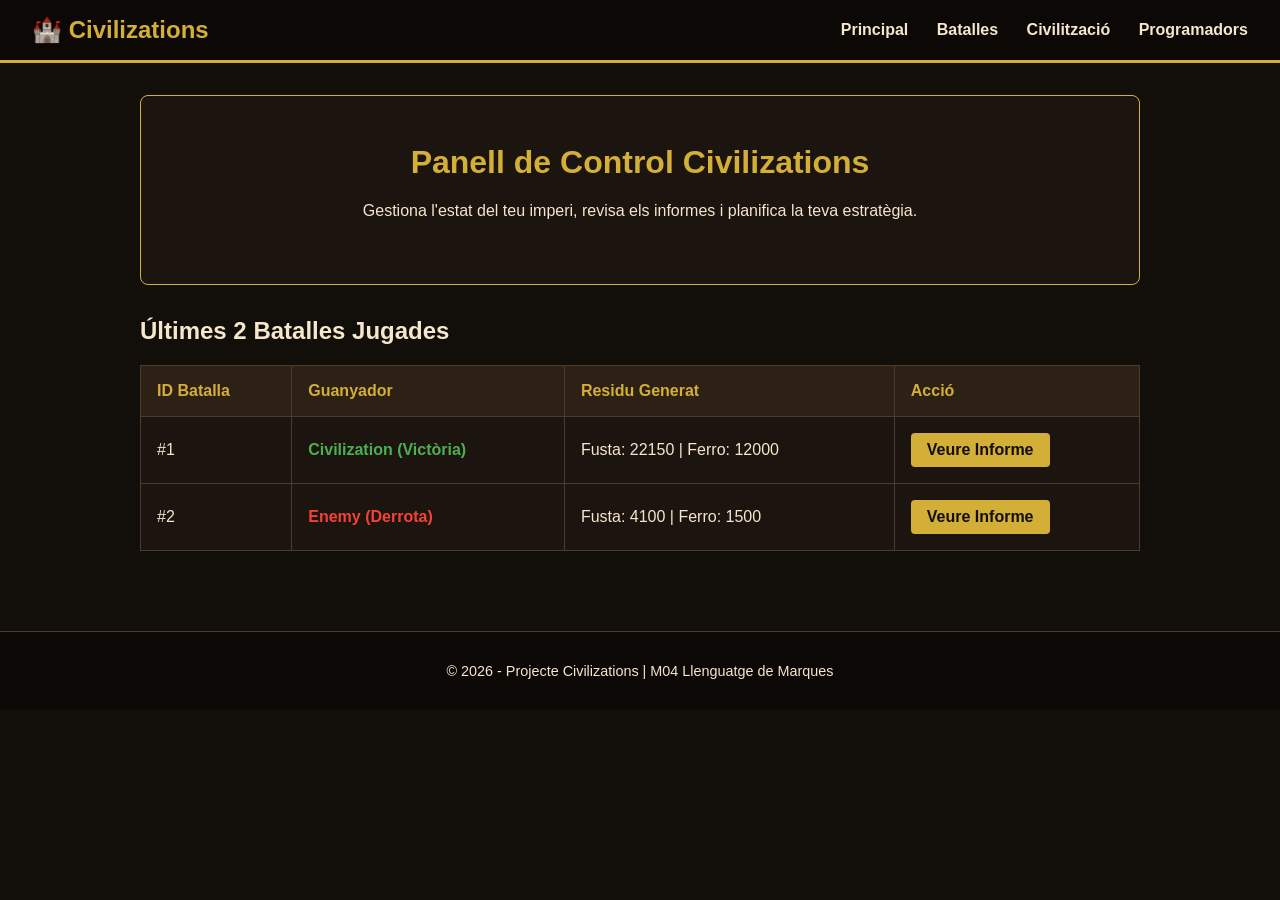
==== M4/index.html @ a7404488 "Web Minimo de web hecho" ====
<!DOCTYPE html>
<html lang="ca">
<head>
    <meta charset="UTF-8">
    <meta name="viewport" content="width=device-width, initial-scale=1.0">
    <title>Civilizations - Principal</title>
    <link rel="stylesheet" href="estils.css">
</head>
<body>
    <header>
        <div class="logo">🏰 Civilizations</div>
        <nav>
            <a href="index.html">Principal</a>
            <a href="batalles.html">Batalles</a>
            <a href="civilitzacio.html">Civilització</a>
            <a href="programadors.html">Programadors</a>
        </nav>
    </header>

    <main class="container animate-fade">
        <div class="hero">
            <h1>Panell de Control Civilizations</h1>
            <p>Gestiona l'estat del teu imperi, revisa els informes i planifica la teva estratègia.</p>
        </div>

        <h2>Últimes 2 Batalles Jugades</h2>
        <table>
            <thead>
                <tr>
                    <th>ID Batalla</th>
                    <th>Guanyador</th>
                    <th>Residu Generat</th>
                    <th>Acció</th>
                </tr>
            </thead>
            <tbody>
                <tr>
                    <td>#1</td>
                    <td class="civilization">Civilization (Victòria)</td>
                    <td>Fusta: 22150 | Ferro: 12000</td>
                    <td><a href="informes.html" class="btn">Veure Informe</a></td>
                </tr>
                <tr>
                    <td>#2</td>
                    <td class="enemy">Enemy (Derrota)</td>
                    <td>Fusta: 4100 | Ferro: 1500</td>
                    <td><a href="informes.html" class="btn">Veure Informe</a></td>
                </tr>
            </tbody>
        </table>
    </main>

    <footer>
        <p>&copy; 2026 - Projecte Civilizations | M04 Llenguatge de Marques</p>
    </footer>
</body>
</html>
---- M4/estils.css ----
/* VARIABLES DE COLOR MEDIEVAL */
:root {
    --bg: #120e0a;
    --panel: #1c140e;
    --gold: #d4af37;
    --text: #f5e6cc;
    --green: #4caf50;
    --red: #f44336;
}

/* ESTILOS GENERALES */
body {
    background-color: var(--bg);
    color: var(--text);
    font-family: 'Segoe UI', Tahoma, Geneva, Verdana, sans-serif;
    margin: 0;
    padding: 0;
}

.container {
    padding: 2rem;
    max-width: 1000px;
    margin: auto;
}

/* CABECERA Y MENÚ RESPONSIVE */
header {
    background-color: #0c0805;
    display: flex;
    justify-content: space-between;
    align-items: center;
    padding: 1rem 2rem;
    border-bottom: 3px solid var(--gold);
}

.logo {
    font-size: 1.5rem;
    font-weight: bold;
    color: var(--gold);
}

nav a {
    color: var(--text);
    text-decoration: none;
    margin-left: 1.5rem;
    font-weight: bold;
    transition: 0.3s;
}

nav a:hover {
    color: var(--gold);
}

/* PORTADA */
.hero {
    background: var(--panel);
    padding: 3rem;
    text-align: center;
    border-radius: 8px;
    border: 1px solid var(--gold);
    margin-bottom: 2rem;
}

.hero h1 {
    color: var(--gold);
    margin-top: 0;
}

/* TABLAS */
table {
    width: 100%;
    border-collapse: collapse;
    background-color: var(--panel);
    margin-top: 1rem;
}

th, td {
    padding: 1rem;
    border: 1px solid #4a3b2c;
    text-align: left;
}

th {
    background-color: #2d2015;
    color: var(--gold);
}

/* RECUADROS Y BOTONES */
.counter-box {
    background: #2d2015;
    padding: 1rem;
    border-radius: 5px;
    margin-bottom: 1.5rem;
    border-left: 5px solid var(--gold);
    font-weight: bold;
}

.btn {
    background-color: var(--gold);
    color: #120e0a;
    padding: 0.5rem 1rem;
    text-decoration: none;
    font-weight: bold;
    border-radius: 4px;
    display: inline-block;
    transition: 0.2s;
}

.btn:hover {
    background-color: #ffffff;
}

/* CUADRÍCULA DE RECURSOS */
.resources-grid {
    display: grid;
    grid-template-columns: repeat(auto-fit, minmax(200px, 1fr));
    gap: 1.5rem;
    margin-top: 1.5rem;
}

.card {
    background: var(--panel);
    padding: 1.5rem;
    border-radius: 8px;
    border: 1px solid var(--gold);
    text-align: center;
    box-shadow: 0 4px 10px rgba(0,0,0,0.5);
}

.card h3 {
    margin: 0 0 0.5rem 0;
    color: var(--gold);
}

.card .value {
    font-size: 1.8rem;
    font-weight: bold;
}

/* IMÁGENES SIMULADAS PARA LOS RECURSOS */
.icon-resource {
    font-size: 1.5rem;
    margin-right: 0.5rem;
    vertical-align: middle;
}

/* LISTAS */
ul {
    background: var(--panel);
    padding: 2rem;
    border-radius: 8px;
    border: 1px solid #4a3b2c;
    list-style-type: '🛡️ ';
}

li {
    margin-bottom: 0.8rem;
    font-size: 1.1rem;
}

.civilization { color: var(--green); font-weight: bold; }
.enemy { color: var(--red); font-weight: bold; }

/* PIE DE PÁGINA */
footer {
    background-color: #0c0805;
    text-align: center;
    padding: 1rem;
    margin-top: 3rem;
    border-top: 1px solid #4a3b2c;
    font-size: 0.9rem;
}

/* ANIMACIONES CSS */
.animate-fade {
    animation: fadeIn 0.8s ease-in-out;
}

@keyframes fadeIn {
    from { opacity: 0; transform: translateY(15px); }
    to { opacity: 1; transform: translateY(0); }
}

/* ADAPTACIÓN MÓVIL */
@media (max-width: 600px) {
    header { flex-direction: column; padding: 1rem; }
    nav { margin-top: 1rem; display: flex; gap: 0.5rem; }
    nav a { margin: 0; font-size: 0.9rem; }
}
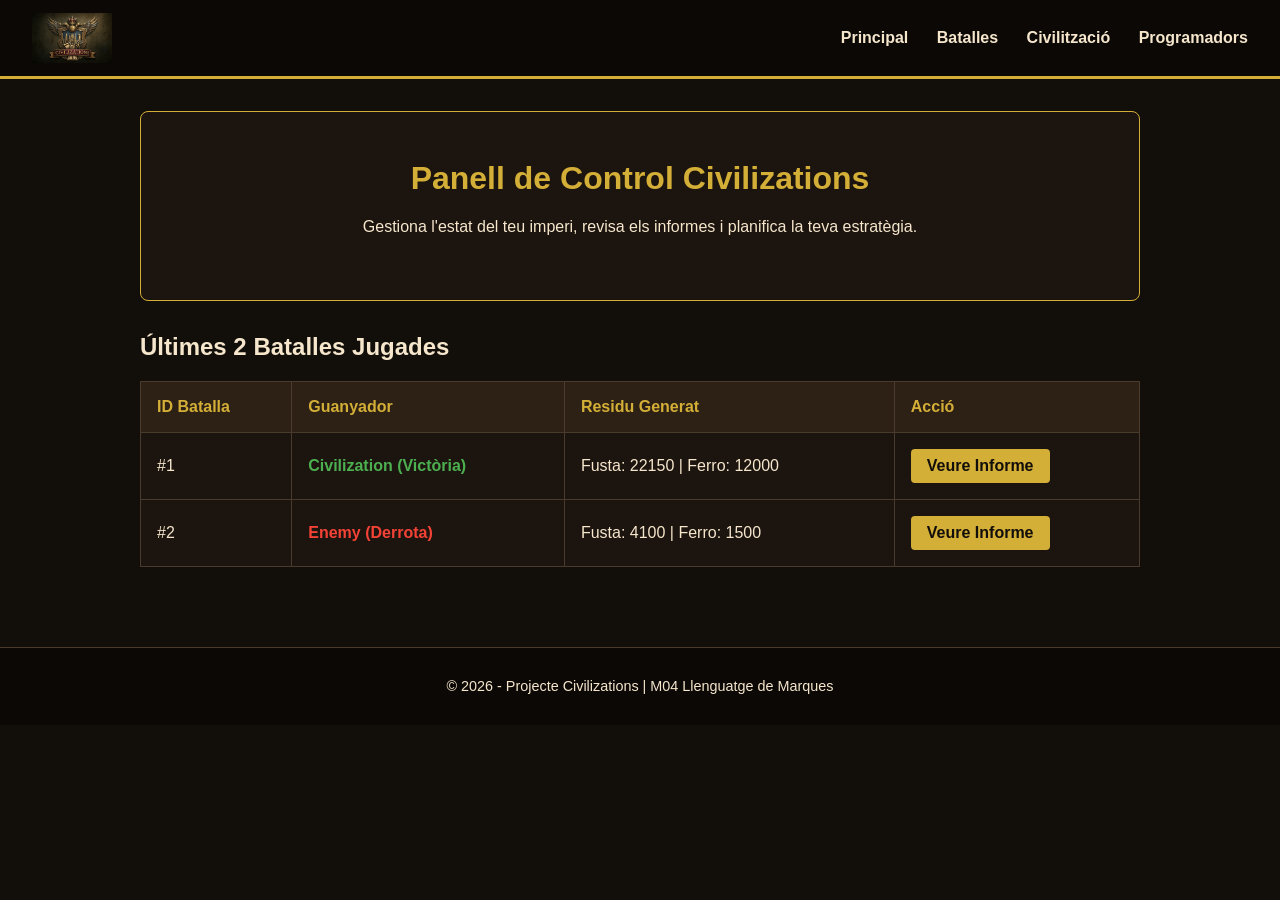
==== commit 8b81ee81: "Arreglos de la pagina web arreglos añadidos logo" ====
--- a/M4/index.html
+++ b/M4/index.html
@@ -8,7 +8,9 @@
 </head>
 <body>
     <header>
-        <div class="logo">🏰 Civilizations</div>
+        <a href="#" class="logo">
+        <img src="./img/logo.png" alt="Logotipo Medieval">
+        </a>
         <nav>
             <a href="index.html">Principal</a>
             <a href="batalles.html">Batalles</a>
--- a/M4/estils.css
+++ b/M4/estils.css
@@ -29,14 +29,21 @@
     display: flex;
     justify-content: space-between;
     align-items: center;
-    padding: 1rem 2rem;
+    padding: 0.8rem 2rem; /* Reducido ligeramente para mejorar el ajuste visual */
     border-bottom: 3px solid var(--gold);
 }
 
 .logo {
-    font-size: 1.5rem;
-    font-weight: bold;
-    color: var(--gold);
+    display: flex;
+    align-items: center;
+    height: 50px; /* Define la altura máxima que deseas para tu zona de logo */
+}
+
+.logo img {
+    height: 100%;       /* Obliga a la imagen a adaptarse a la altura del contenedor .logo */
+    width: auto;        /* Mantiene la proporción original de la imagen sin deformarla */
+    object-fit: contain;/* Asegura que toda la imagen sea visible sin recortes */
+    max-width: 180px;   /* Límite de ancho para que no desplace el menú en pantallas medianas */
 }
 
 nav a {
@@ -50,6 +57,7 @@
 nav a:hover {
     color: var(--gold);
 }
+
 
 /* PORTADA */
 .hero {
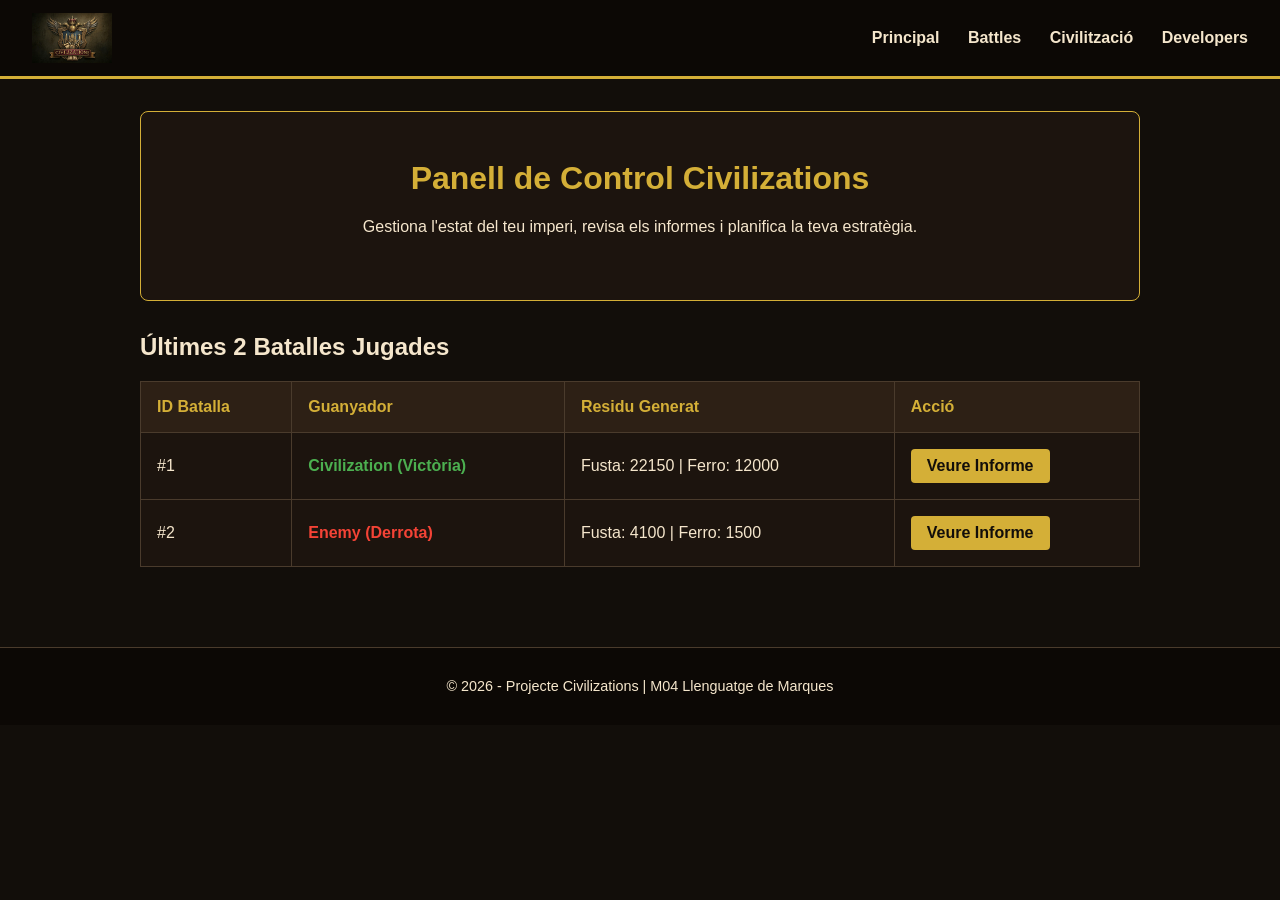
==== commit 81d79aa8: "Minicambios" ====
--- a/M4/index.html
+++ b/M4/index.html
@@ -13,9 +13,9 @@
         </a>
         <nav>
             <a href="index.html">Principal</a>
-            <a href="batalles.html">Batalles</a>
+            <a href="batalles.html">Battles</a>
             <a href="civilitzacio.html">Civilització</a>
-            <a href="programadors.html">Programadors</a>
+            <a href="programadors.html">Developers</a>
         </nav>
     </header>
 
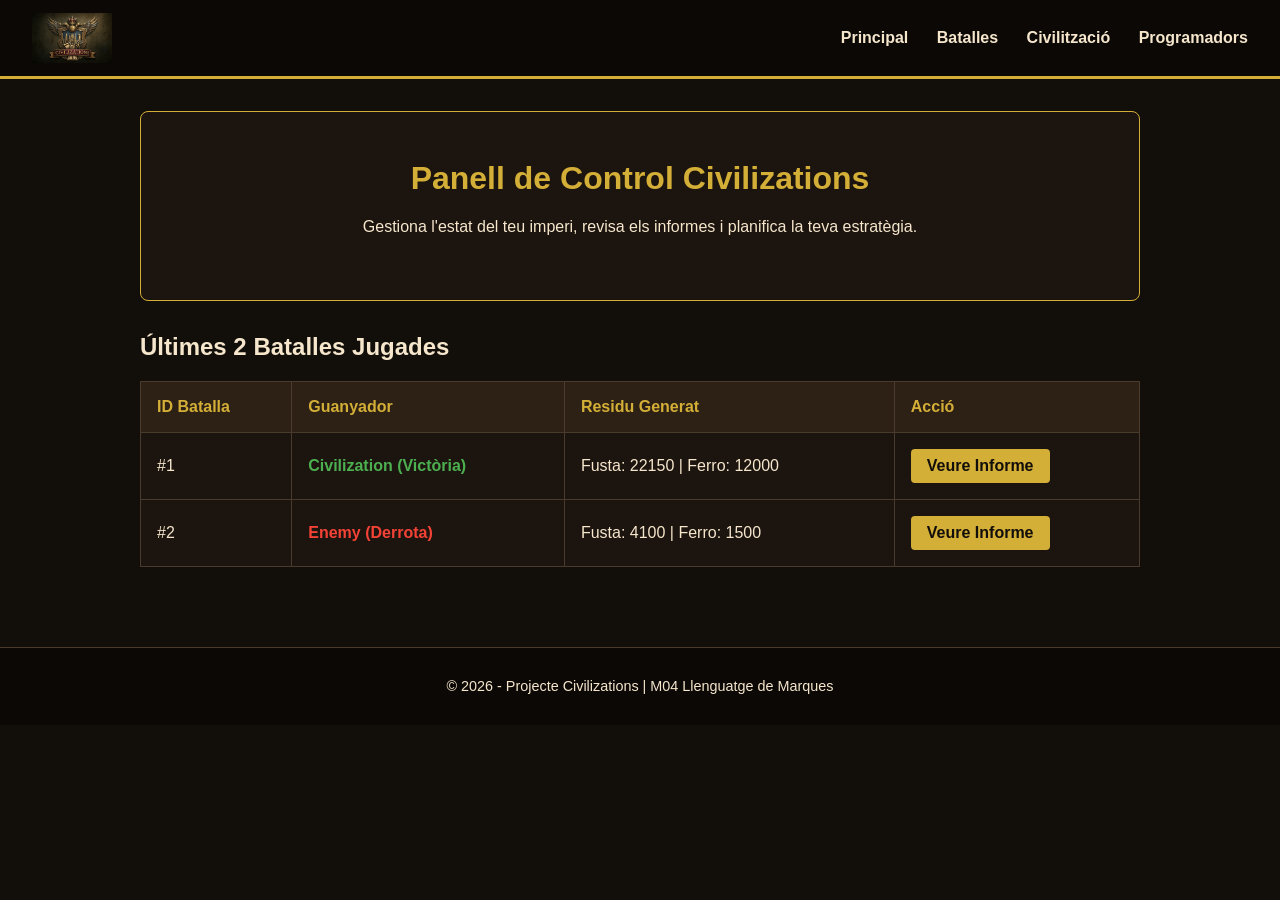
==== commit 764cb767: "Merge pull request #70 from mlustrino/Pre-producción Pre producción" ====
--- a/M4/index.html
+++ b/M4/index.html
@@ -13,9 +13,9 @@
         </a>
         <nav>
             <a href="index.html">Principal</a>
-            <a href="batalles.html">Battles</a>
+            <a href="batalles.html">Batalles</a>
             <a href="civilitzacio.html">Civilització</a>
-            <a href="programadors.html">Developers</a>
+            <a href="programadors.html">Programadors</a>
         </nav>
     </header>
 
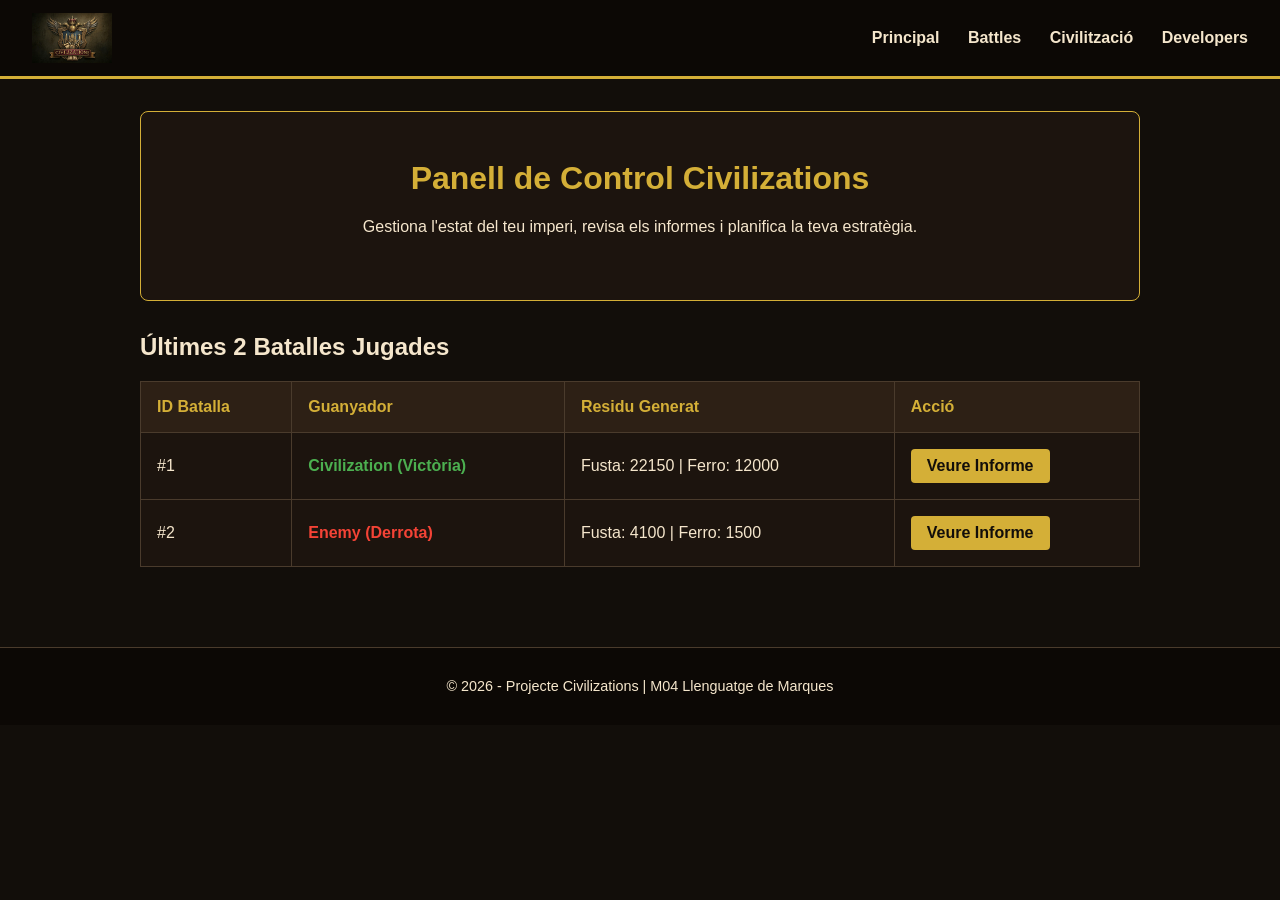
==== commit 2ea83b09: "Merge branch 'MarcL' into Pre-producción" ====
--- a/M4/index.html
+++ b/M4/index.html
@@ -13,9 +13,9 @@
         </a>
         <nav>
             <a href="index.html">Principal</a>
-            <a href="batalles.html">Batalles</a>
+            <a href="batalles.html">Battles</a>
             <a href="civilitzacio.html">Civilització</a>
-            <a href="programadors.html">Programadors</a>
+            <a href="programadors.html">Developers</a>
         </nav>
     </header>
 
